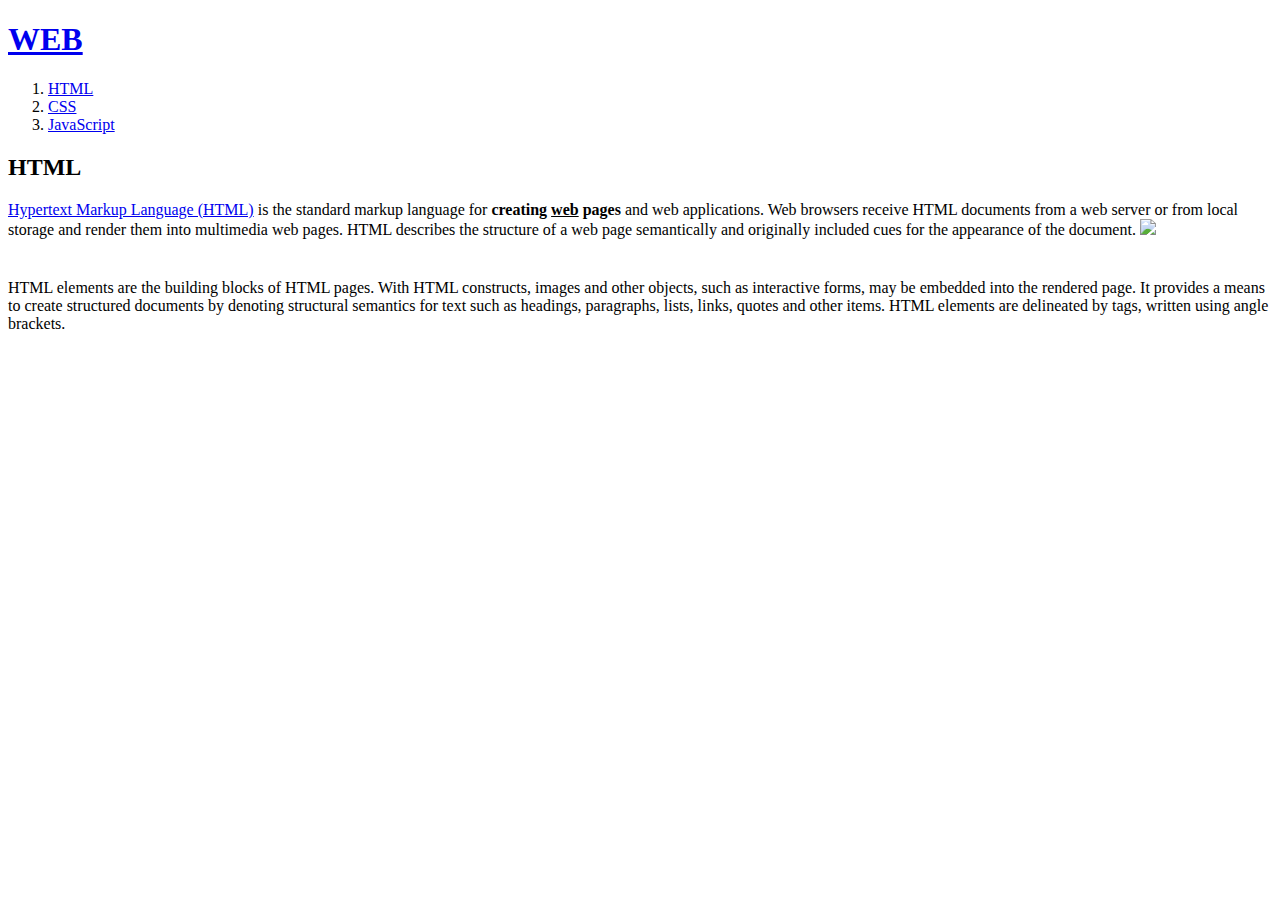
==== 1.html @ e81cf455 "modify" ====
<!doctype html>
<html>
<head>
    <title>WEB1 - html</title>
    <meta charset="utf-8">
</head>
<body>
    <h1><a href="index.html">WEB</a></h1>
    <ol>
        <li><a href= "1.html">HTML</a></li>
        <li><a href= "2.html">CSS</a></li>
        <li><a href= "3.html">JavaScript</a></li>
    </ol>

    <h2>HTML</h2>
    <p><a href="https://www.w3.org/TR/2011/WD-html5-20110405/"
        target="_blank" title="html5 specification">Hypertext Markup Language (HTML)</a> is the standard markup language for
    <strong>creating <u>web</u> pages</strong> and web applications.
    Web browsers receive HTML documents from a web server or from local storage and render them into multimedia
    web pages. HTML describes the structure of a web page semantically and originally included cues for the
    appearance of the document.
    <img src="https://s3-ap-northeast-2.amazonaws.com/opentutorials-user-file/module/3135/7648.png" width="100%">
    </p><p style="margin-top: 40px;">HTML elements are the building blocks of HTML pages. With HTML constructs,
    images and other objects, such as interactive forms, may be embedded into the rendered page. It provides a means
    to create structured documents by denoting structural semantics for text such as headings, paragraphs, lists, links,
    quotes and other items. HTML elements are delineated by tags, written using angle brackets.</p>
</body>
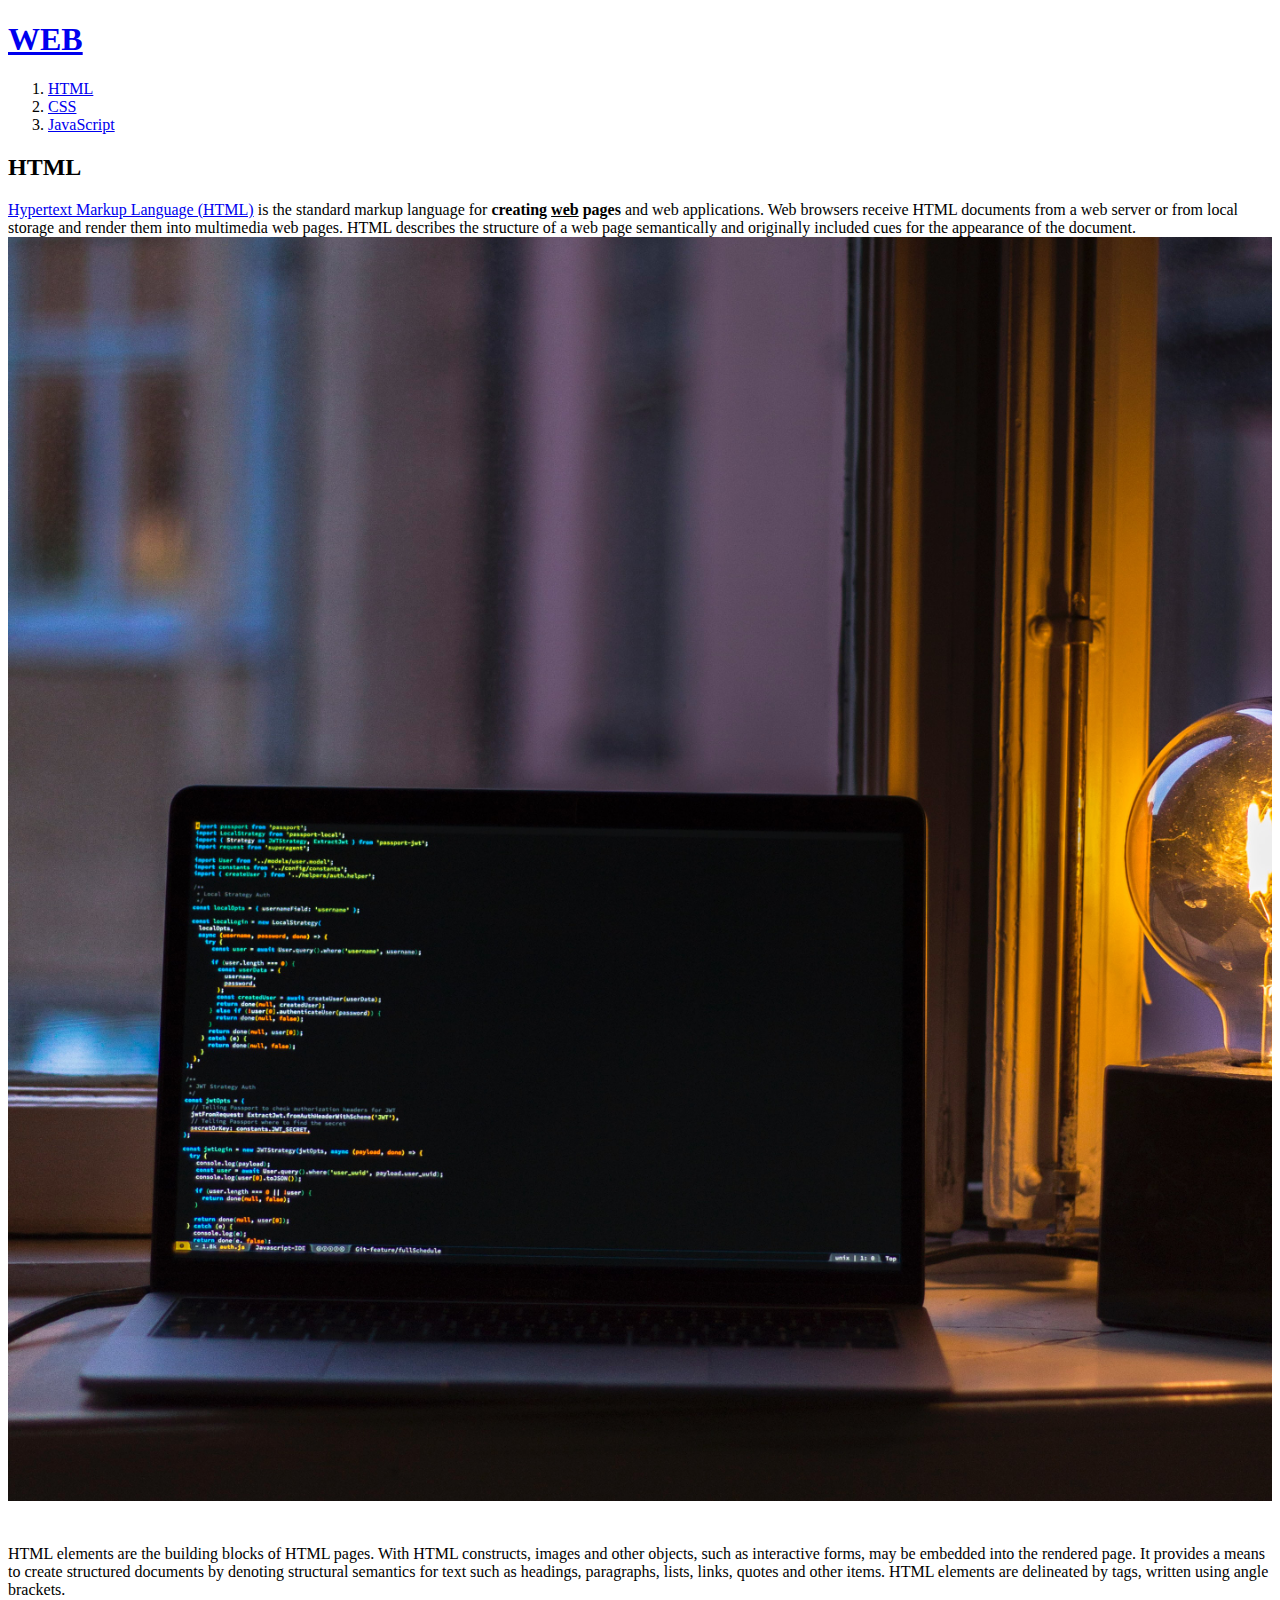
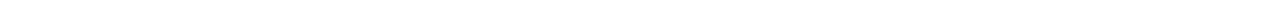
==== commit 7a992306: "modify" ====
--- a/1.html
+++ b/1.html
@@ -19,7 +19,7 @@
     Web browsers receive HTML documents from a web server or from local storage and render them into multimedia
     web pages. HTML describes the structure of a web page semantically and originally included cues for the
     appearance of the document.
-    <img src="https://s3-ap-northeast-2.amazonaws.com/opentutorials-user-file/module/3135/7648.png" width="100%">
+    <img src="./2.jpg" width="100%">
     </p><p style="margin-top: 40px;">HTML elements are the building blocks of HTML pages. With HTML constructs,
     images and other objects, such as interactive forms, may be embedded into the rendered page. It provides a means
     to create structured documents by denoting structural semantics for text such as headings, paragraphs, lists, links,
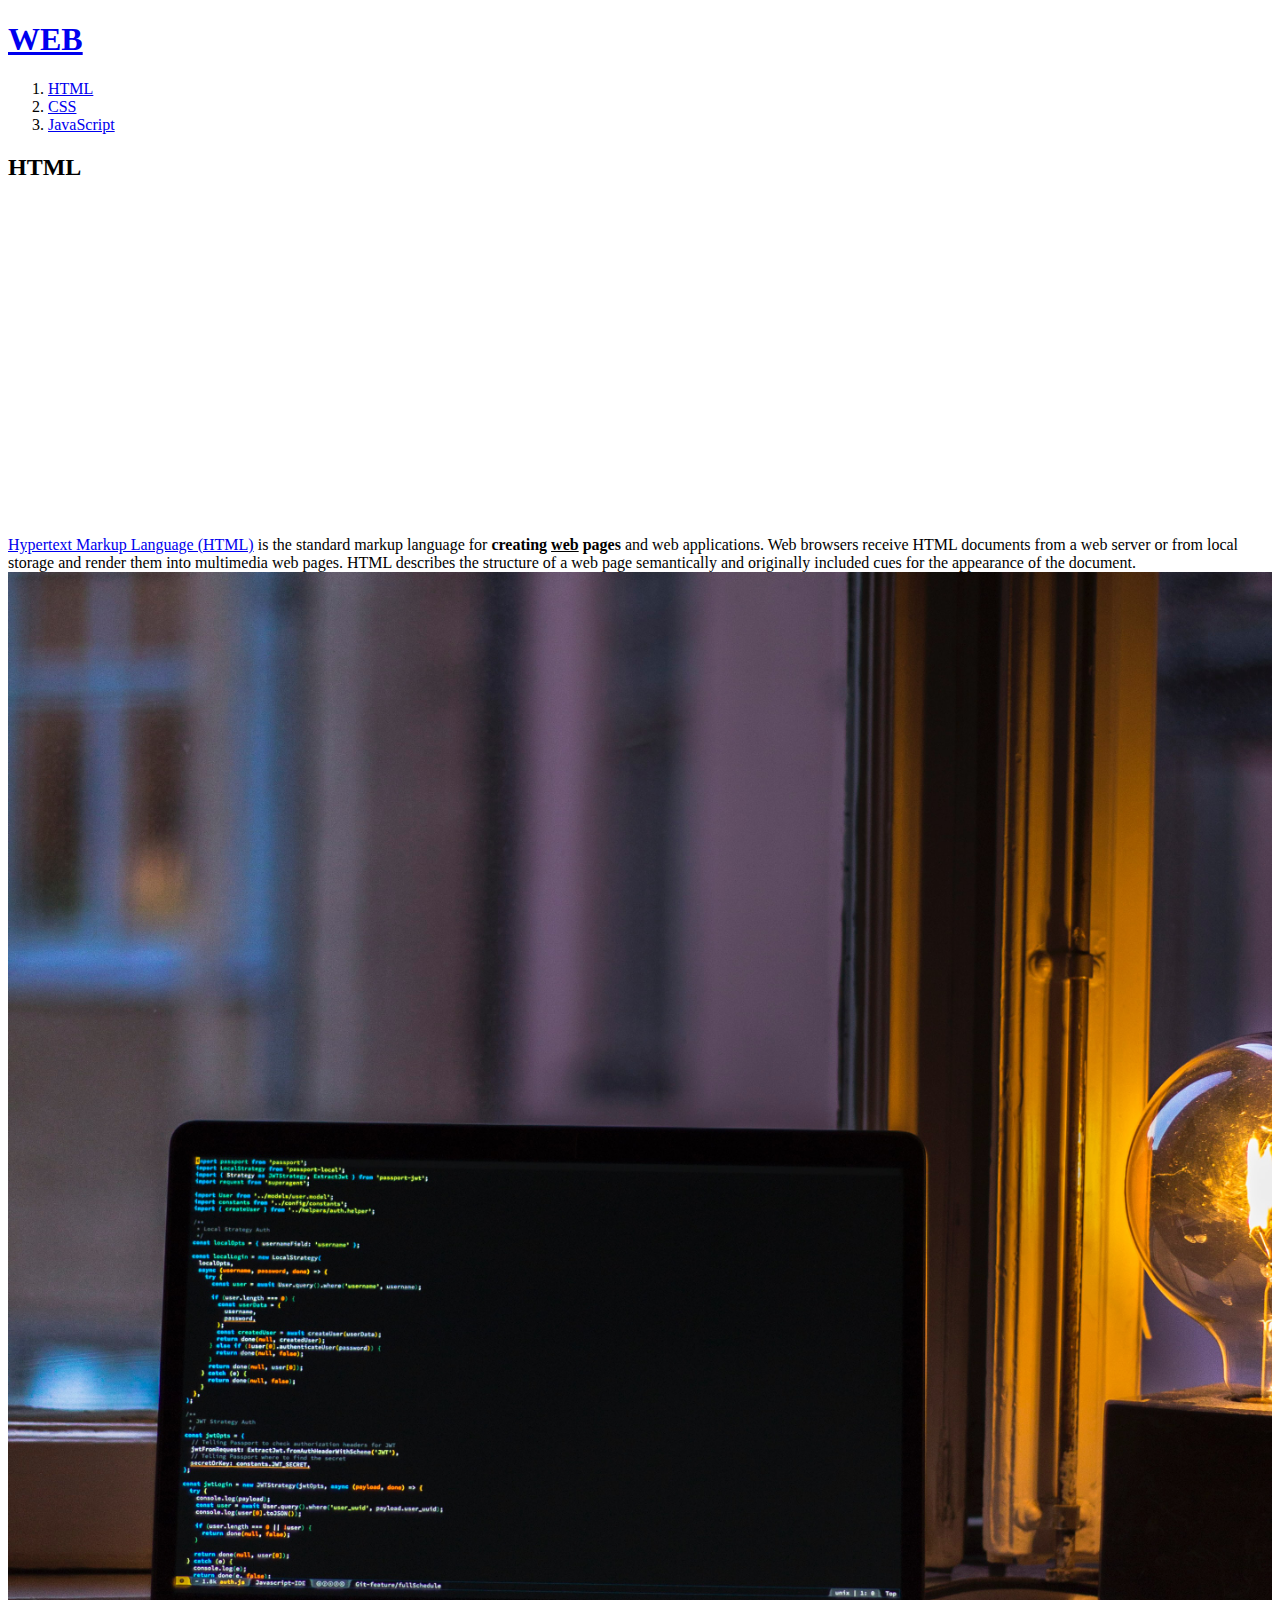
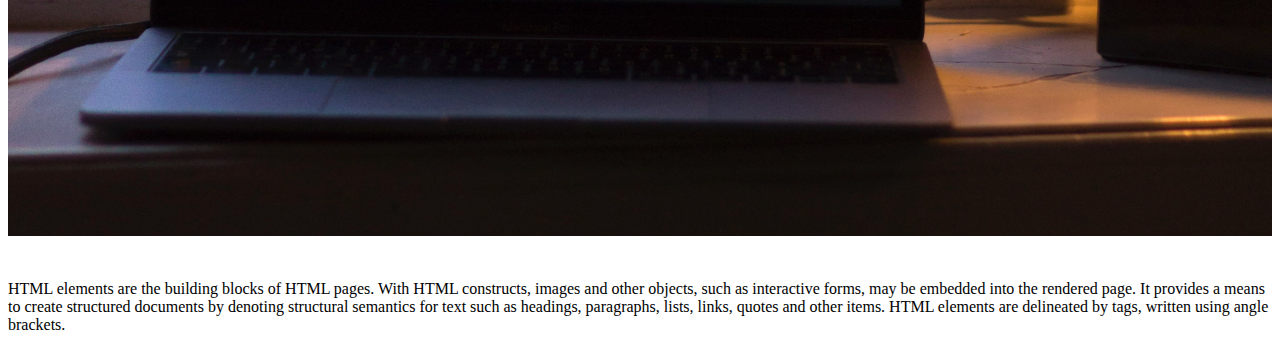
==== commit 92e89f52: "Add comment function" ====
--- a/1.html
+++ b/1.html
@@ -1,27 +1,62 @@
 <!doctype html>
 <html>
+
 <head>
     <title>WEB1 - html</title>
     <meta charset="utf-8">
 </head>
+
 <body>
     <h1><a href="index.html">WEB</a></h1>
     <ol>
-        <li><a href= "1.html">HTML</a></li>
-        <li><a href= "2.html">CSS</a></li>
-        <li><a href= "3.html">JavaScript</a></li>
+        <li><a href="1.html">HTML</a></li>
+        <li><a href="2.html">CSS</a></li>
+        <li><a href="3.html">JavaScript</a></li>
     </ol>
 
     <h2>HTML</h2>
-    <p><a href="https://www.w3.org/TR/2011/WD-html5-20110405/"
-        target="_blank" title="html5 specification">Hypertext Markup Language (HTML)</a> is the standard markup language for
-    <strong>creating <u>web</u> pages</strong> and web applications.
-    Web browsers receive HTML documents from a web server or from local storage and render them into multimedia
-    web pages. HTML describes the structure of a web page semantically and originally included cues for the
-    appearance of the document.
-    <img src="./2.jpg" width="100%">
-    </p><p style="margin-top: 40px;">HTML elements are the building blocks of HTML pages. With HTML constructs,
-    images and other objects, such as interactive forms, may be embedded into the rendered page. It provides a means
-    to create structured documents by denoting structural semantics for text such as headings, paragraphs, lists, links,
-    quotes and other items. HTML elements are delineated by tags, written using angle brackets.</p>
-</body>    +    <p>
+        <iframe width="560" height="315" src="https://www.youtube.com/embed/7T7r_oSp0SE" title="YouTube video player"
+            frameborder="0"
+            allow="accelerometer; autoplay; clipboard-write; encrypted-media; gyroscope; picture-in-picture"
+            allowfullscreen></iframe>
+
+    </p>
+
+    <p><a href="https://www.w3.org/TR/2011/WD-html5-20110405/" target="_blank" title="html5 specification">Hypertext
+            Markup Language (HTML)</a> is the standard markup language for
+        <strong>creating <u>web</u> pages</strong> and web applications.
+        Web browsers receive HTML documents from a web server or from local storage and render them into multimedia
+        web pages. HTML describes the structure of a web page semantically and originally included cues for the
+        appearance of the document.
+        <img src="./2.jpg" width="100%">
+    </p>
+    <p style="margin-top: 40px;">HTML elements are the building blocks of HTML pages. With HTML constructs,
+        images and other objects, such as interactive forms, may be embedded into the rendered page. It provides a means
+        to create structured documents by denoting structural semantics for text such as headings, paragraphs, lists,
+        links,
+        quotes and other items. HTML elements are delineated by tags, written using angle brackets.</p>
+    <p>
+        <div id="disqus_thread"></div>
+<script>
+    /**
+    *  RECOMMENDED CONFIGURATION VARIABLES: EDIT AND UNCOMMENT THE SECTION BELOW TO INSERT DYNAMIC VALUES FROM YOUR PLATFORM OR CMS.
+    *  LEARN WHY DEFINING THESE VARIABLES IS IMPORTANT: https://disqus.com/admin/universalcode/#configuration-variables    */
+    /*
+    var disqus_config = function () {
+    this.page.url = PAGE_URL;  // Replace PAGE_URL with your page's canonical URL variable
+    this.page.identifier = PAGE_IDENTIFIER; // Replace PAGE_IDENTIFIER with your page's unique identifier variable
+    };
+    */
+    (function() { // DON'T EDIT BELOW THIS LINE
+    var d = document, s = d.createElement('script');
+    s.src = 'https://web1-eljzwdtr6o.disqus.com/embed.js';
+    s.setAttribute('data-timestamp', +new Date());
+    (d.head || d.body).appendChild(s);
+    })();
+</script>
+<noscript>Please enable JavaScript to view the <a href="https://disqus.com/?ref_noscript">comments powered by Disqus.</a></noscript>
+
+
+    </p>
+</body>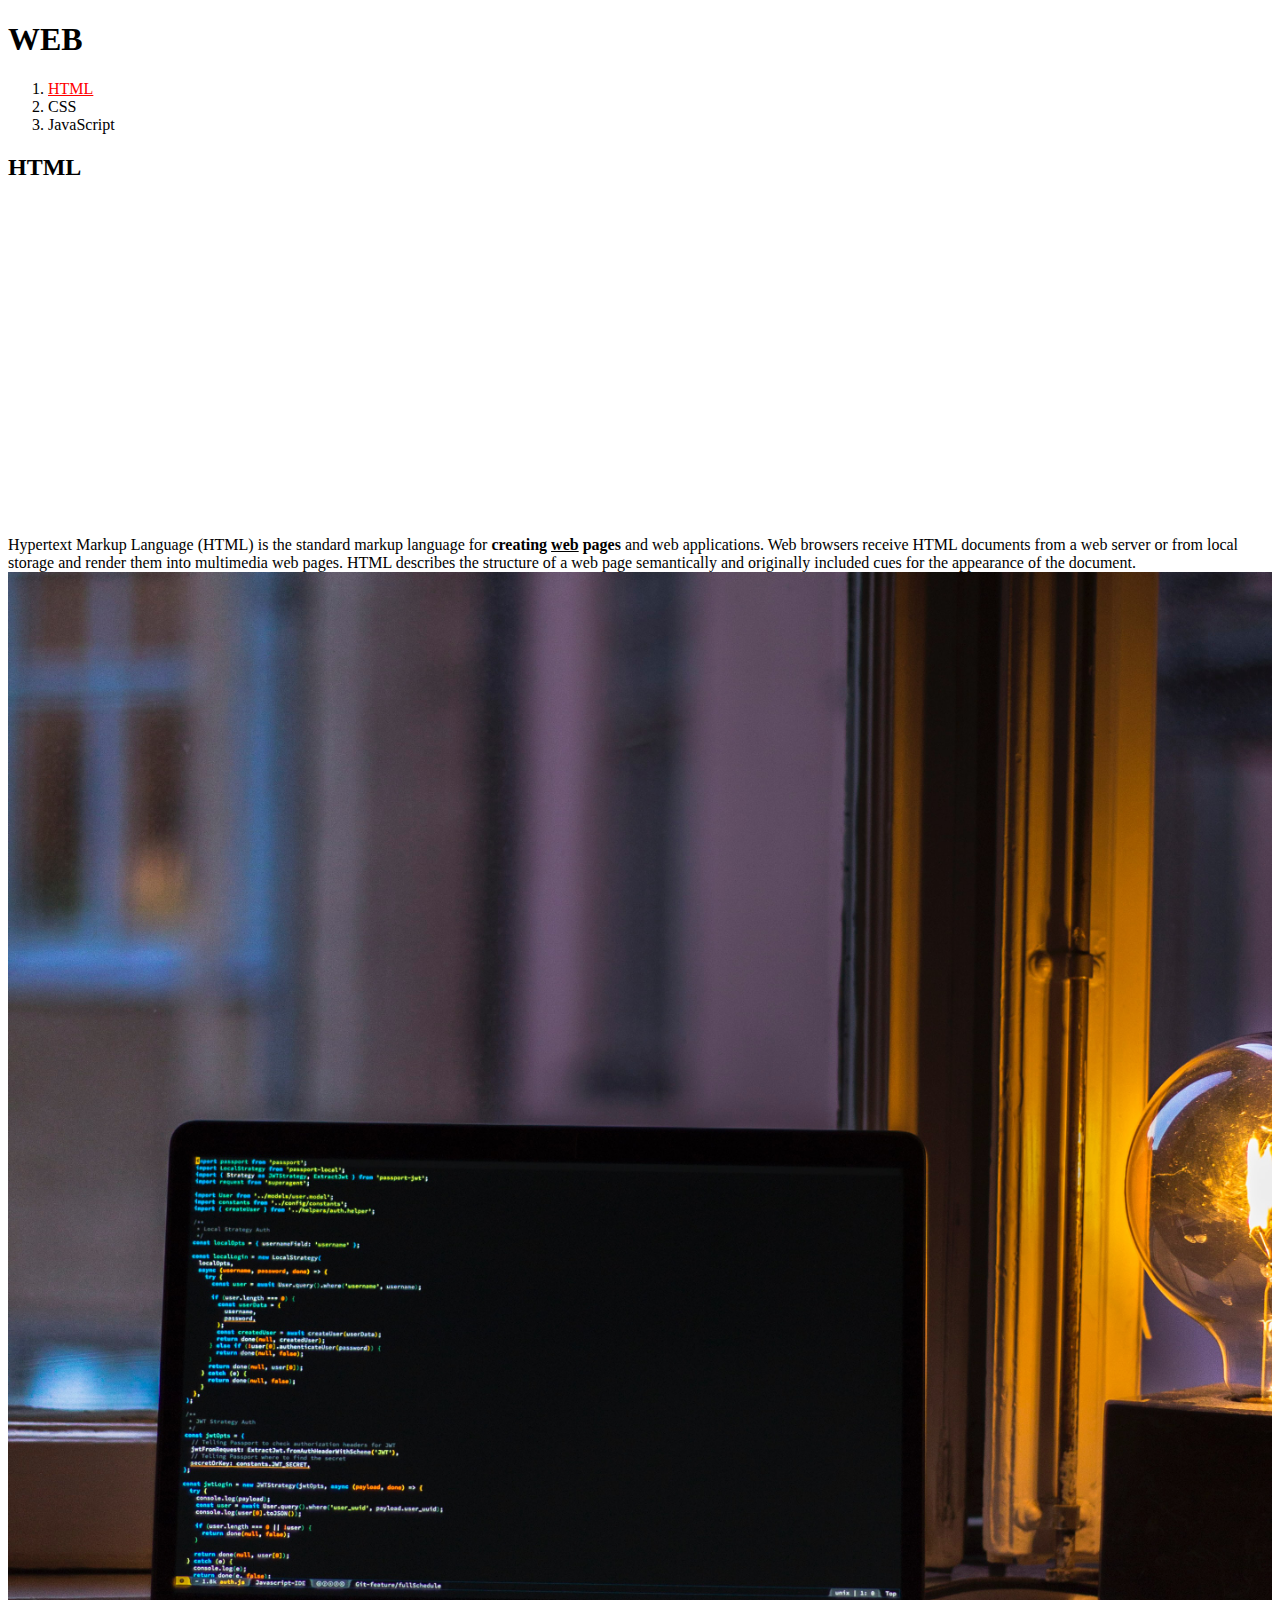
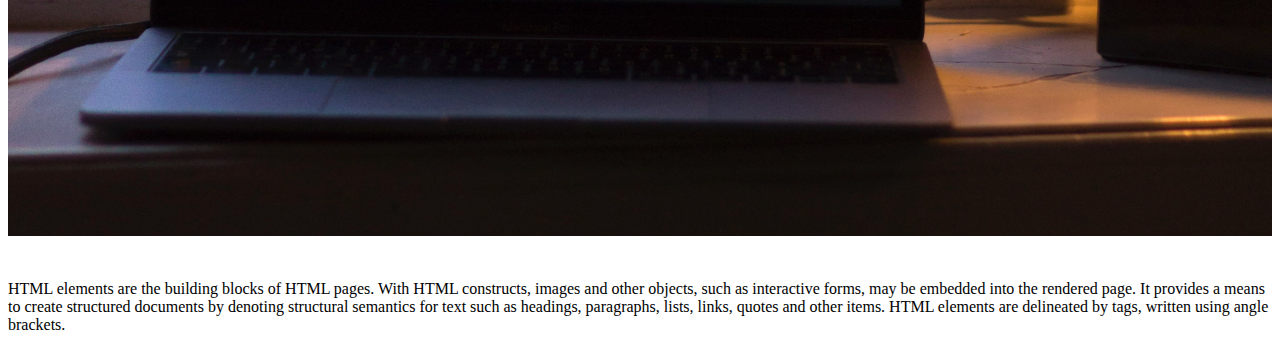
==== commit 04197ff6: "CSS Modify" ====
--- a/1.html
+++ b/1.html
@@ -4,12 +4,27 @@
 <head>
     <title>WEB1 - html</title>
     <meta charset="utf-8">
+    <!-- Global site tag (gtag.js) - Google Analytics -->
+<script async src="https://www.googletagmanager.com/gtag/js?id=G-CP8Q2GRN99"></script>
+<script>
+  window.dataLayer = window.dataLayer || [];
+  function gtag(){dataLayer.push(arguments);}
+  gtag('js', new Date());
+
+  gtag('config', 'G-CP8Q2GRN99');
+</script>
+<style>
+    a {
+        color:black;
+        text-decoration: none;
+    }
+</style>
 </head>
 
 <body>
     <h1><a href="index.html">WEB</a></h1>
     <ol>
-        <li><a href="1.html">HTML</a></li>
+        <li><a href="1.html" style="color:red;text-decoration: underline">HTML</a></li>
         <li><a href="2.html">CSS</a></li>
         <li><a href="3.html">JavaScript</a></li>
     </ol>
@@ -56,7 +71,6 @@
     })();
 </script>
 <noscript>Please enable JavaScript to view the <a href="https://disqus.com/?ref_noscript">comments powered by Disqus.</a></noscript>
+</p>
 
-
-    </p>
 </body>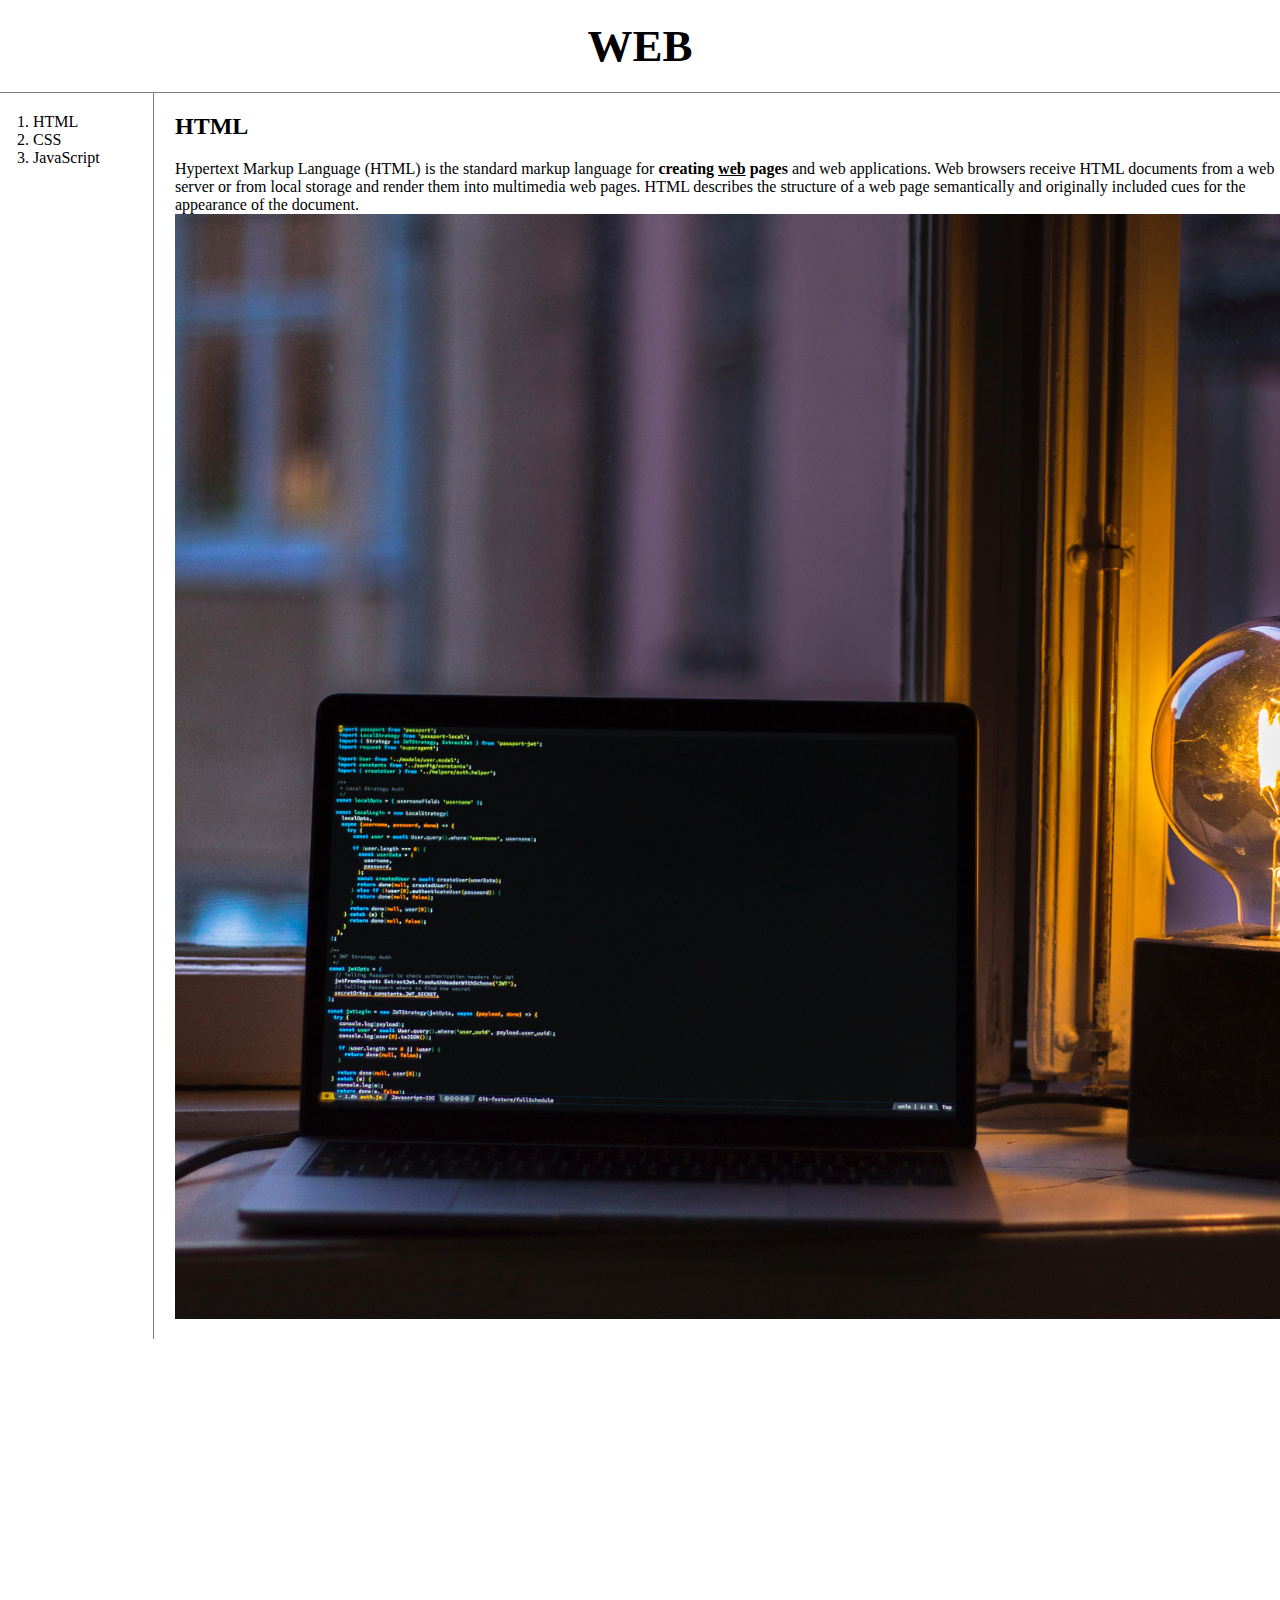
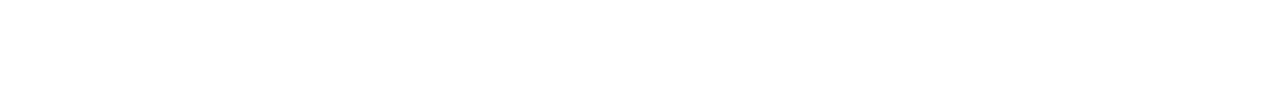
==== commit 9fcfee81: "Applying media Query" ====
--- a/1.html
+++ b/1.html
@@ -2,41 +2,21 @@
 <html>
 
 <head>
-    <title>WEB1 - html</title>
+    <title>WEB - html</title>
     <meta charset="utf-8">
-    <!-- Global site tag (gtag.js) - Google Analytics -->
-<script async src="https://www.googletagmanager.com/gtag/js?id=G-CP8Q2GRN99"></script>
-<script>
-  window.dataLayer = window.dataLayer || [];
-  function gtag(){dataLayer.push(arguments);}
-  gtag('js', new Date());
-
-  gtag('config', 'G-CP8Q2GRN99');
-</script>
-<style>
-    a {
-        color:black;
-        text-decoration: none;
-    }
-</style>
+    <link rel="stylesheet" href="style.css">
 </head>
 
 <body>
     <h1><a href="index.html">WEB</a></h1>
+    <div id="grid">
     <ol>
-        <li><a href="1.html" style="color:red;text-decoration: underline">HTML</a></li>
+        <li><a href="1.html">HTML</a></li>
         <li><a href="2.html">CSS</a></li>
         <li><a href="3.html">JavaScript</a></li>
     </ol>
-
+    <div id="article">
     <h2>HTML</h2>
-    <p>
-        <iframe width="560" height="315" src="https://www.youtube.com/embed/7T7r_oSp0SE" title="YouTube video player"
-            frameborder="0"
-            allow="accelerometer; autoplay; clipboard-write; encrypted-media; gyroscope; picture-in-picture"
-            allowfullscreen></iframe>
-
-    </p>
 
     <p><a href="https://www.w3.org/TR/2011/WD-html5-20110405/" target="_blank" title="html5 specification">Hypertext
             Markup Language (HTML)</a> is the standard markup language for
@@ -46,12 +26,16 @@
         appearance of the document.
         <img src="./2.jpg" width="100%">
     </p>
-    <p style="margin-top: 40px;">HTML elements are the building blocks of HTML pages. With HTML constructs,
-        images and other objects, such as interactive forms, may be embedded into the rendered page. It provides a means
-        to create structured documents by denoting structural semantics for text such as headings, paragraphs, lists,
-        links,
-        quotes and other items. HTML elements are delineated by tags, written using angle brackets.</p>
+    </div>
+</div>
+
     <p>
+        <iframe width="560" height="315" src="https://www.youtube.com/embed/7T7r_oSp0SE" title="YouTube video player"
+            frameborder="0"
+            allow="accelerometer; autoplay; clipboard-write; encrypted-media; gyroscope; picture-in-picture"
+            allowfullscreen></iframe>
+
+    </p>
         <div id="disqus_thread"></div>
 <script>
     /**
--- a/style.css
+++ b/style.css
@@ -0,0 +1,51 @@
+body {
+    margin: 0;
+}
+
+a {
+    color: black;
+    text-decoration: none;
+}
+
+h1 {
+    font-size: 45px;
+    text-align: center;
+    border-bottom: 1px solid gray;
+    margin: 0;
+    padding: 20px;
+}
+
+ol {
+    border-right: 1px solid gray;
+    width: 100px;
+    margin: 0;
+    padding: 20px;
+}
+
+#grid {
+    display: grid;
+    grid-template-columns: 150px 1fr;
+}
+
+#grid ol {
+    padding-left: 33px;
+}
+
+#grid #article {
+    padding-left: 25px;
+}
+
+@media(max-width:800px) {
+    #grid {
+        display: block;
+    }
+
+    ol {
+        border-right: none;
+    }
+
+    h1 {
+        font-size: 30px;
+        border-bottom: none;
+    }
+}